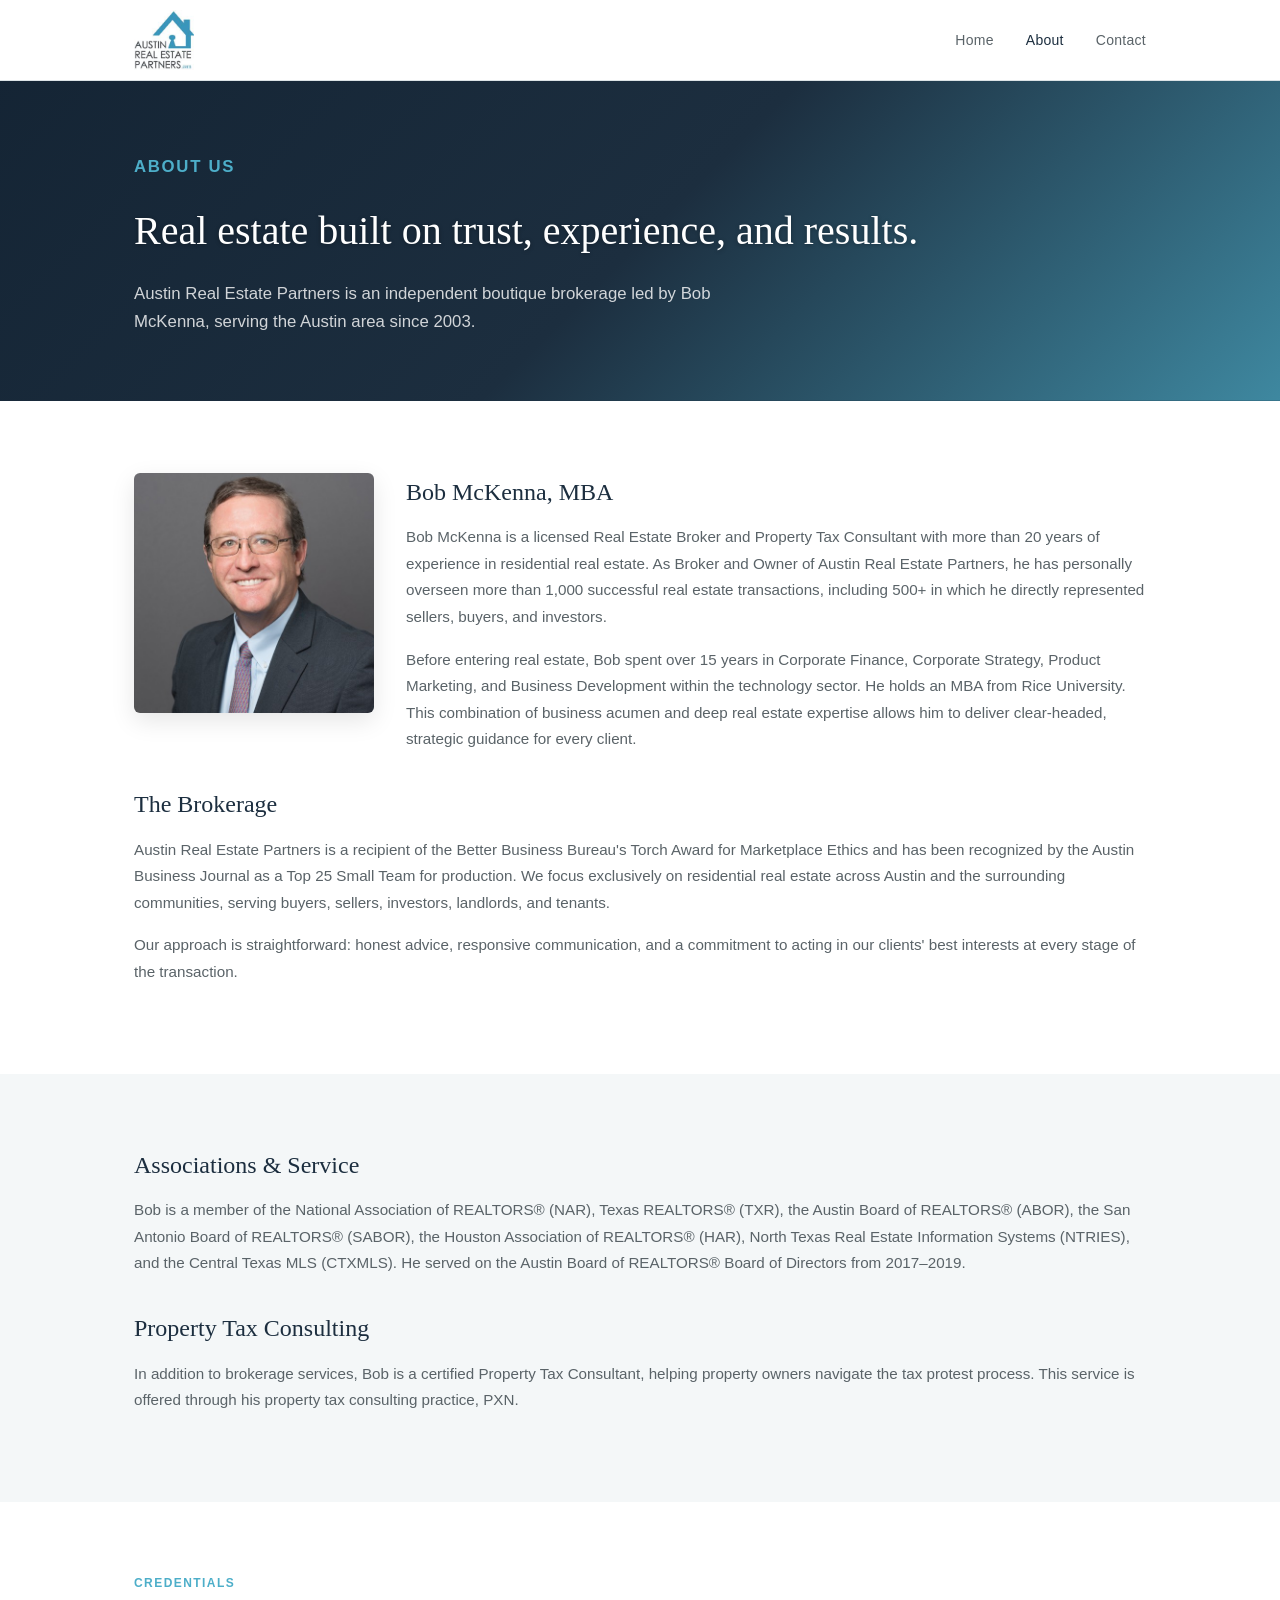
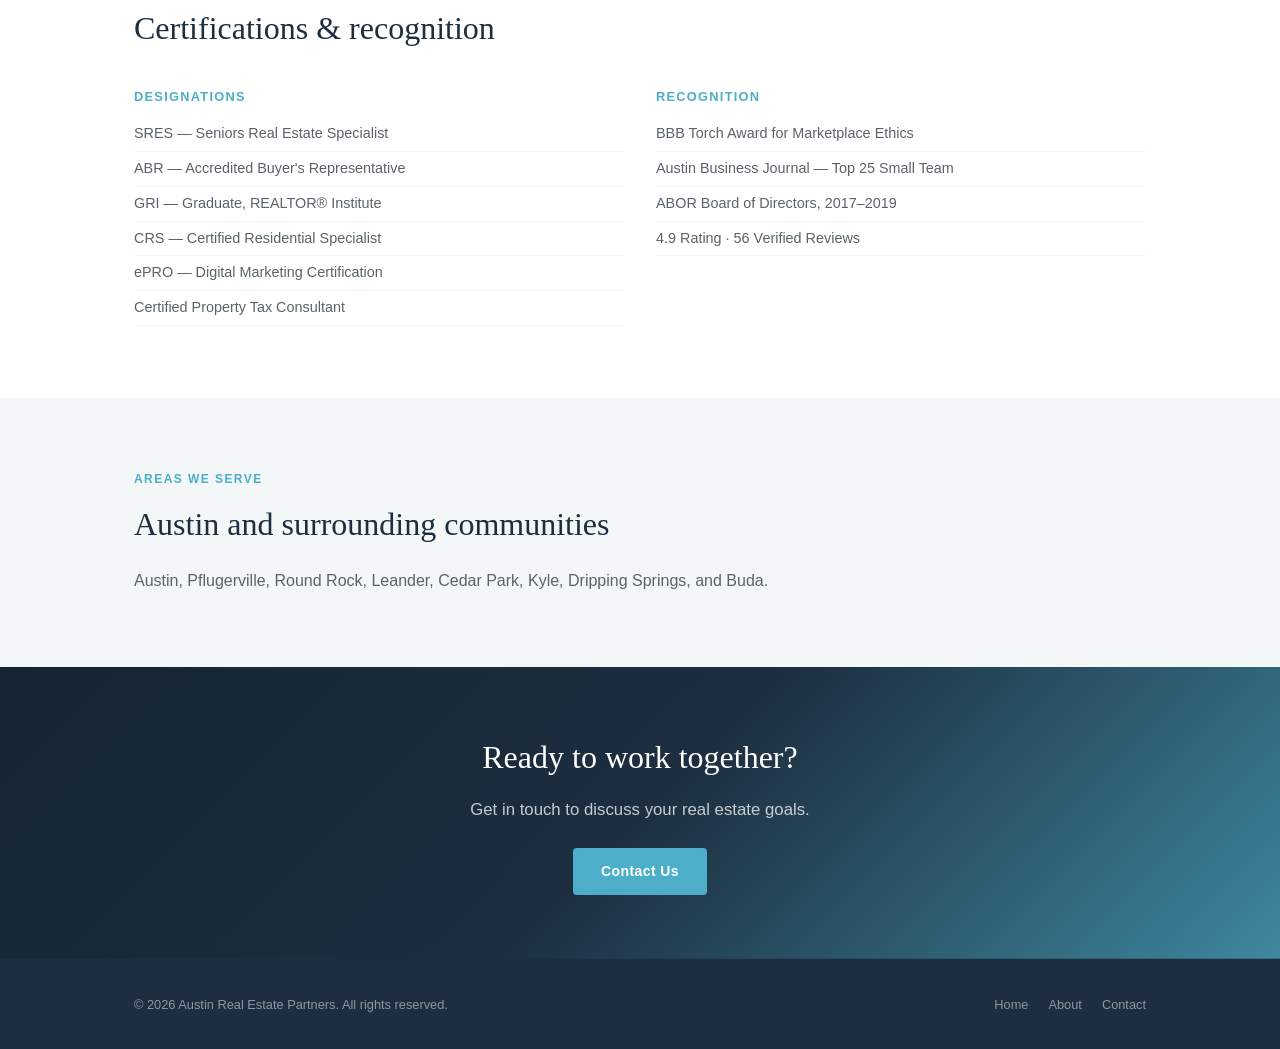
==== about.html @ 67645001 "Initial site for Austin Real Estate Partners Static two-page website (home + about) for Bob McKenna'" ====
<!DOCTYPE html>
<html lang="en">
<head>
  <meta charset="UTF-8">
  <meta name="viewport" content="width=device-width, initial-scale=1.0">
  <title>About | Austin Real Estate Partners</title>
  <meta name="description" content="Learn about Bob McKenna and Austin Real Estate Partners — over 20 years of residential real estate experience in Austin, TX.">
  <link rel="stylesheet" href="css/styles.css">
</head>
<body>

  <!-- Header -->
  <header class="site-header">
    <div class="container">
      <a href="index.html" class="logo-link">
        <img src="images/logo.png" alt="Austin Real Estate Partners" class="logo-img">
      </a>
      <button class="nav-toggle" onclick="document.querySelector('.nav-links').classList.toggle('open')" aria-label="Toggle navigation">
        <span></span><span></span><span></span>
      </button>
      <ul class="nav-links">
        <li><a href="index.html">Home</a></li>
        <li><a href="about.html" class="active">About</a></li>
        <li><a href="index.html#contact">Contact</a></li>
      </ul>
    </div>
  </header>

  <!-- About Hero -->
  <section class="about-hero">
    <div class="container">
      <p class="hero-label">About Us</p>
      <h1>Real estate built on trust, experience, and results.</h1>
      <p>Austin Real Estate Partners is an independent boutique brokerage led by Bob McKenna, serving the Austin area since 2003.</p>
    </div>
  </section>

  <!-- Bio -->
  <section class="section">
    <div class="container">
      <div class="about-bio">
        <div class="about-photo">
          <img src="images/bob-mckenna.jpg" alt="Bob McKenna, Broker/Owner of Austin Real Estate Partners">
        </div>
        <h2>Bob McKenna, MBA</h2>
        <p>Bob McKenna is a licensed Real Estate Broker and Property Tax Consultant with more than 20 years of experience in residential real estate. As Broker and Owner of Austin Real Estate Partners, he has personally overseen more than 1,000 successful real estate transactions, including 500+ in which he directly represented sellers, buyers, and investors.</p>

        <p>Before entering real estate, Bob spent over 15 years in Corporate Finance, Corporate Strategy, Product Marketing, and Business Development within the technology sector. He holds an MBA from Rice University. This combination of business acumen and deep real estate expertise allows him to deliver clear-headed, strategic guidance for every client.</p>

        <h2>The Brokerage</h2>
        <p>Austin Real Estate Partners is a recipient of the Better Business Bureau's Torch Award for Marketplace Ethics and has been recognized by the Austin Business Journal as a Top 25 Small Team for production. We focus exclusively on residential real estate across Austin and the surrounding communities, serving buyers, sellers, investors, landlords, and tenants.</p>

        <p>Our approach is straightforward: honest advice, responsive communication, and a commitment to acting in our clients' best interests at every stage of the transaction.</p>
      </div>
    </div>
  </section>

  <!-- Associations & Service -->
  <section class="section section--alt">
    <div class="container">
      <div class="about-content">
        <h2>Associations &amp; Service</h2>
        <p>Bob is a member of the National Association of REALTORS&reg; (NAR), Texas REALTORS&reg; (TXR), the Austin Board of REALTORS&reg; (ABOR), the San Antonio Board of REALTORS&reg; (SABOR), the Houston Association of REALTORS&reg; (HAR), North Texas Real Estate Information Systems (NTRIES), and the Central Texas MLS (CTXMLS). He served on the Austin Board of REALTORS&reg; Board of Directors from 2017&ndash;2019.</p>

        <h2>Property Tax Consulting</h2>
        <p>In addition to brokerage services, Bob is a certified Property Tax Consultant, helping property owners navigate the tax protest process. This service is offered through his property tax consulting practice, PXN.</p>
      </div>
    </div>
  </section>

  <!-- Credentials -->
  <section class="section">
    <div class="container">
      <p class="section-label">Credentials</p>
      <h2 class="section-title">Certifications &amp; recognition</h2>
      <div class="credentials-grid" style="margin-top: 32px;">
        <div class="credential-group">
          <h3>Designations</h3>
          <ul>
            <li>SRES &mdash; Seniors Real Estate Specialist</li>
            <li>ABR &mdash; Accredited Buyer's Representative</li>
            <li>GRI &mdash; Graduate, REALTOR&reg; Institute</li>
            <li>CRS &mdash; Certified Residential Specialist</li>
            <li>ePRO &mdash; Digital Marketing Certification</li>
            <li>Certified Property Tax Consultant</li>
          </ul>
        </div>
        <div class="credential-group">
          <h3>Recognition</h3>
          <ul>
            <li>BBB Torch Award for Marketplace Ethics</li>
            <li>Austin Business Journal &mdash; Top 25 Small Team</li>
            <li>ABOR Board of Directors, 2017&ndash;2019</li>
            <li>4.9 Rating &middot; 56 Verified Reviews</li>
          </ul>
        </div>
      </div>
    </div>
  </section>

  <!-- Areas Served -->
  <section class="section section--alt">
    <div class="container">
      <p class="section-label">Areas We Serve</p>
      <h2 class="section-title">Austin and surrounding communities</h2>
      <p class="areas-text">Austin, Pflugerville, Round Rock, Leander, Cedar Park, Kyle, Dripping Springs, and Buda.</p>
    </div>
  </section>

  <!-- CTA -->
  <section class="cta-banner">
    <div class="container">
      <h2 class="section-title">Ready to work together?</h2>
      <p>Get in touch to discuss your real estate goals.</p>
      <a href="index.html#contact" class="btn">Contact Us</a>
    </div>
  </section>

  <!-- Footer -->
  <footer class="site-footer">
    <div class="container">
      <div class="footer-inner">
        <p class="footer-text">&copy; 2026 Austin Real Estate Partners. All rights reserved.</p>
        <ul class="footer-links">
          <li><a href="index.html">Home</a></li>
          <li><a href="about.html">About</a></li>
          <li><a href="index.html#contact">Contact</a></li>
        </ul>
      </div>
    </div>
  </footer>

</body>
</html>
---- css/styles.css ----
/* ===================================
   Austin Real Estate Partners
   =================================== */

:root {
  --teal: #4DAEC9;
  --teal-dark: #3A8FA8;
  --teal-light: #e8f4f8;
  --navy: #1c2e3f;
  --navy-light: #2a4560;
  --text: #2d3436;
  --text-light: #5a6368;
  --bg: #ffffff;
  --bg-alt: #f4f7f8;
  --border: #dce3e6;
  --max-width: 1060px;
  --font-sans: -apple-system, BlinkMacSystemFont, 'Segoe UI', Roboto, 'Helvetica Neue', Arial, sans-serif;
  --font-serif: Georgia, 'Times New Roman', Times, serif;
}

/* Reset */
*, *::before, *::after { box-sizing: border-box; margin: 0; padding: 0; }
html { scroll-behavior: smooth; }

body {
  font-family: var(--font-sans);
  color: var(--text);
  line-height: 1.65;
  background: var(--bg);
  -webkit-font-smoothing: antialiased;
}

img { max-width: 100%; display: block; }

a { color: var(--teal-dark); text-decoration: none; }
a:hover { color: var(--teal); }

/* ---- Layout ---- */

.container {
  max-width: var(--max-width);
  margin: 0 auto;
  padding: 0 24px;
}

.section { padding: 72px 0; }
.section--alt { background: var(--bg-alt); }
.section--dark {
  background: var(--navy);
  color: #fff;
}

.section-label {
  font-family: var(--font-sans);
  font-size: 0.75rem;
  font-weight: 600;
  letter-spacing: 0.12em;
  text-transform: uppercase;
  color: var(--teal);
  margin-bottom: 8px;
}

.section-title {
  font-family: var(--font-serif);
  font-size: 2rem;
  font-weight: 400;
  color: var(--navy);
  margin-bottom: 16px;
}

.section--dark .section-title {
  color: #fff;
}

.section-subtitle {
  color: var(--text-light);
  font-size: 1.05rem;
  max-width: 620px;
  margin-bottom: 40px;
}

.section--dark .section-subtitle {
  color: rgba(255,255,255,0.7);
}

/* ---- Header / Nav ---- */

.site-header {
  background: var(--bg);
  border-bottom: 1px solid var(--border);
  position: sticky;
  top: 0;
  z-index: 100;
}

.site-header .container {
  display: flex;
  align-items: center;
  justify-content: space-between;
  height: 80px;
}

.logo-link {
  display: flex;
  align-items: center;
}

.logo-img {
  height: 60px;
  width: auto;
}

.nav-links {
  list-style: none;
  display: flex;
  gap: 32px;
}

.nav-links a {
  font-size: 0.875rem;
  font-weight: 500;
  color: var(--text-light);
  letter-spacing: 0.02em;
  transition: color 0.2s;
}

.nav-links a:hover,
.nav-links a.active {
  color: var(--navy);
}

.nav-toggle {
  display: none;
  background: none;
  border: none;
  cursor: pointer;
  padding: 8px;
}

.nav-toggle span {
  display: block;
  width: 22px;
  height: 2px;
  background: var(--text);
  margin: 5px 0;
  transition: 0.2s;
}

/* ---- Hero (Photo Background) ---- */

.hero {
  position: relative;
  padding: 100px 0 90px;
  background-color: var(--navy);
  background-image:
    linear-gradient(135deg, rgba(20,36,52,0.93) 0%, rgba(28,46,63,0.8) 50%, rgba(77,174,201,0.65) 100%),
    url('https://images.unsplash.com/photo-1531218150217-54595bc2b934?auto=format&fit=crop&w=1600&q=80');
  background-size: cover;
  background-position: center 40%;
  color: #fff;
}

.hero-inner {
  max-width: 640px;
}

.hero-label {
  font-size: 0.8rem;
  font-weight: 600;
  letter-spacing: 0.1em;
  text-transform: uppercase;
  color: var(--teal);
  margin-bottom: 16px;
}

.hero h1 {
  font-family: var(--font-serif);
  font-size: 2.75rem;
  font-weight: 400;
  line-height: 1.2;
  color: #fff;
  margin-bottom: 20px;
  text-shadow: 0 1px 4px rgba(0,0,0,0.3);
}

.hero p {
  font-size: 1.1rem;
  color: rgba(255,255,255,0.85);
  line-height: 1.7;
  margin-bottom: 32px;
  max-width: 560px;
}

.hero-contact {
  display: flex;
  flex-wrap: wrap;
  gap: 24px;
  align-items: center;
}

.hero-contact a {
  font-size: 0.95rem;
  font-weight: 500;
  color: #fff;
  display: inline-flex;
  align-items: center;
  gap: 6px;
  transition: color 0.2s;
}

.hero-contact a:hover {
  color: var(--teal);
}

/* ---- Buttons ---- */

.btn {
  display: inline-block;
  padding: 12px 28px;
  background: var(--teal);
  color: #fff;
  font-size: 0.875rem;
  font-weight: 600;
  letter-spacing: 0.03em;
  border: none;
  border-radius: 4px;
  cursor: pointer;
  transition: background 0.2s;
}

.btn:hover {
  background: var(--teal-dark);
  color: #fff;
}

.btn--dark {
  background: var(--navy);
}

.btn--dark:hover {
  background: var(--navy-light);
  color: #fff;
}

/* ---- Stats Bar ---- */

.stats-bar {
  display: grid;
  grid-template-columns: repeat(4, 1fr);
  gap: 24px;
  text-align: center;
  padding: 48px 0;
}

.stat-item {
  padding: 0 16px;
}

.stat-number {
  font-family: var(--font-serif);
  font-size: 2.25rem;
  color: var(--teal);
  font-weight: 400;
  line-height: 1.2;
}

.stat-label {
  font-size: 0.85rem;
  color: var(--text-light);
  margin-top: 4px;
}

.section--dark .stat-label {
  color: rgba(255,255,255,0.6);
}

/* ---- Services Grid ---- */

.services-grid {
  display: grid;
  grid-template-columns: repeat(4, 1fr);
  gap: 24px;
}

.service-card {
  padding: 28px 24px;
  border: 1px solid var(--border);
  border-radius: 6px;
  background: var(--bg);
  transition: border-color 0.2s, box-shadow 0.2s;
}

.service-card:hover {
  border-color: var(--teal);
  box-shadow: 0 4px 16px rgba(77,174,201,0.1);
}

.service-card h3 {
  font-family: var(--font-serif);
  font-size: 1.15rem;
  font-weight: 400;
  color: var(--navy);
  margin-bottom: 8px;
}

.service-card p {
  font-size: 0.9rem;
  color: var(--text-light);
  line-height: 1.6;
}

/* ---- Testimonials ---- */

.testimonials-grid {
  display: grid;
  grid-template-columns: repeat(2, 1fr);
  gap: 24px;
}

.testimonial {
  padding: 28px;
  border: 1px solid var(--border);
  border-radius: 6px;
  background: var(--bg);
}

.testimonial-text {
  font-size: 0.95rem;
  color: var(--text);
  line-height: 1.7;
  margin-bottom: 16px;
  font-style: italic;
}

.testimonial-author {
  font-size: 0.85rem;
  font-weight: 600;
  color: var(--navy);
}

.testimonial-role {
  font-size: 0.8rem;
  color: var(--text-light);
}

.testimonial-stars {
  color: var(--teal);
  font-size: 0.85rem;
  margin-bottom: 12px;
  letter-spacing: 2px;
}

.testimonials-cta {
  text-align: center;
  margin-top: 32px;
}

.testimonials-cta a {
  font-size: 0.9rem;
  font-weight: 500;
  color: var(--teal-dark);
  border-bottom: 1px solid transparent;
}

.testimonials-cta a:hover {
  border-bottom-color: var(--teal-dark);
}


/* ---- Contact Section ---- */

.contact-grid {
  display: grid;
  grid-template-columns: 1fr 1fr;
  gap: 48px;
}

.contact-info h3 {
  font-family: var(--font-serif);
  font-size: 1.25rem;
  color: var(--navy);
  margin-bottom: 16px;
}

.contact-detail {
  margin-bottom: 12px;
  font-size: 0.95rem;
  color: var(--text-light);
}

.contact-detail strong {
  color: var(--text);
  font-weight: 600;
}

.contact-detail a {
  color: var(--text-light);
}

.contact-detail a:hover {
  color: var(--teal);
}

.social-links {
  display: flex;
  gap: 20px;
  margin-top: 24px;
}

.social-links a {
  font-size: 0.85rem;
  font-weight: 500;
  color: var(--text-light);
  border-bottom: 1px solid transparent;
  padding-bottom: 1px;
}

.social-links a:hover {
  color: var(--teal-dark);
  border-bottom-color: var(--teal-dark);
}

/* ---- Contact Form ---- */

.contact-form label {
  display: block;
  font-size: 0.85rem;
  font-weight: 500;
  color: var(--text);
  margin-bottom: 6px;
}

.contact-form input,
.contact-form textarea {
  width: 100%;
  padding: 10px 14px;
  border: 1px solid var(--border);
  border-radius: 4px;
  font-family: var(--font-sans);
  font-size: 0.9rem;
  color: var(--text);
  background: var(--bg);
  margin-bottom: 16px;
  transition: border-color 0.2s;
}

.contact-form input:focus,
.contact-form textarea:focus {
  outline: none;
  border-color: var(--teal);
}

.contact-form textarea {
  height: 100px;
  resize: vertical;
}

/* ---- About Page ---- */

.about-hero {
  position: relative;
  padding: 72px 0 64px;
  background-color: var(--navy);
  background-image:
    linear-gradient(135deg, rgba(20,36,52,0.94) 0%, rgba(28,46,63,0.85) 50%, rgba(77,174,201,0.7) 100%),
    url('https://images.unsplash.com/photo-1570129477492-45c003edd2be?auto=format&fit=crop&w=1600&q=80');
  background-size: cover;
  background-position: center 60%;
  color: #fff;
}

.about-hero h1 {
  font-family: var(--font-serif);
  font-size: 2.5rem;
  font-weight: 400;
  color: #fff;
  margin-bottom: 16px;
  text-shadow: 0 1px 4px rgba(0,0,0,0.3);
}

.about-hero p {
  font-size: 1.05rem;
  color: rgba(255,255,255,0.8);
  max-width: 600px;
  line-height: 1.7;
}

.about-hero .hero-label {
  color: var(--teal);
}

/* About Bio with photo (float wrap) */

.about-photo {
  float: left;
  width: 240px;
  margin: 0 32px 20px 0;
  border-radius: 6px;
  overflow: hidden;
  box-shadow: 0 8px 24px rgba(0,0,0,0.1);
}

.about-photo img {
  width: 100%;
  height: auto;
  display: block;
}

.about-bio::after {
  content: "";
  display: table;
  clear: both;
}

.about-bio h2,
.about-content h2 {
  font-family: var(--font-serif);
  font-size: 1.5rem;
  font-weight: 400;
  color: var(--navy);
  margin-bottom: 12px;
  margin-top: 32px;
}

.about-bio h2:first-of-type {
  margin-top: 0;
}

.about-content h2:first-child {
  margin-top: 0;
}

.about-bio p,
.about-content p {
  font-size: 0.95rem;
  color: var(--text-light);
  line-height: 1.75;
  margin-bottom: 16px;
}

/* Credentials */

.credentials-grid {
  display: grid;
  grid-template-columns: 1fr 1fr;
  gap: 32px;
}

.credential-group h3 {
  font-size: 0.8rem;
  font-weight: 600;
  letter-spacing: 0.1em;
  text-transform: uppercase;
  color: var(--teal);
  margin-bottom: 10px;
}

.credential-group ul {
  list-style: none;
}

.credential-group li {
  font-size: 0.9rem;
  color: var(--text-light);
  padding: 5px 0;
  border-bottom: 1px solid var(--bg-alt);
}

/* Areas Served */

.areas-text {
  font-size: 1rem;
  color: var(--text-light);
  line-height: 1.8;
  margin-top: 8px;
}

/* ---- CTA Banner ---- */

.cta-banner {
  position: relative;
  padding: 64px 0;
  background-color: var(--navy);
  background-image:
    linear-gradient(135deg, rgba(20,36,52,0.93) 0%, rgba(28,46,63,0.85) 50%, rgba(77,174,201,0.7) 100%),
    url('https://images.unsplash.com/photo-1531218150217-54595bc2b934?auto=format&fit=crop&w=1600&q=80');
  background-size: cover;
  background-position: center 70%;
  text-align: center;
  color: #fff;
}

.cta-banner .section-title {
  color: #fff;
  margin-bottom: 12px;
}

.cta-banner p {
  color: rgba(255,255,255,0.75);
  margin-bottom: 24px;
  font-size: 1.05rem;
}

/* ---- Footer ---- */

.site-footer {
  background: var(--navy);
  padding: 32px 0;
  color: rgba(255,255,255,0.5);
}

.footer-inner {
  display: flex;
  justify-content: space-between;
  align-items: center;
  flex-wrap: wrap;
  gap: 16px;
}

.footer-text {
  font-size: 0.8rem;
}

.footer-links {
  display: flex;
  gap: 20px;
  list-style: none;
}

.footer-links a {
  font-size: 0.8rem;
  color: rgba(255,255,255,0.5);
}

.footer-links a:hover {
  color: var(--teal);
}

/* ---- Responsive ---- */

@media (max-width: 900px) {
  .services-grid {
    grid-template-columns: repeat(2, 1fr);
  }

  .stats-bar {
    grid-template-columns: repeat(2, 1fr);
    gap: 32px;
  }

  .testimonials-grid {
    grid-template-columns: 1fr;
  }

  .contact-grid {
    grid-template-columns: 1fr;
    gap: 32px;
  }

  .credentials-grid {
    grid-template-columns: 1fr;
  }

  .about-photo {
    width: 200px;
  }
}

@media (max-width: 640px) {
  .nav-links {
    display: none;
    position: absolute;
    top: 80px;
    left: 0;
    right: 0;
    background: var(--bg);
    border-bottom: 1px solid var(--border);
    flex-direction: column;
    padding: 16px 24px;
    gap: 16px;
  }

  .nav-links.open {
    display: flex;
  }

  .nav-toggle {
    display: block;
  }

  .hero {
    padding: 64px 0 56px;
  }

  .hero h1 {
    font-size: 2rem;
  }

  .hero p {
    font-size: 1rem;
  }

  .about-hero h1 {
    font-size: 1.85rem;
  }

  .section {
    padding: 48px 0;
  }

  .section-title {
    font-size: 1.65rem;
  }

  .services-grid {
    grid-template-columns: 1fr;
  }

  .stats-bar {
    grid-template-columns: 1fr 1fr;
    gap: 24px;
  }

  .hero-contact {
    flex-direction: column;
    align-items: flex-start;
    gap: 12px;
  }

  .about-photo {
    float: none;
    width: 200px;
    margin: 0 auto 24px;
  }

  .footer-inner {
    flex-direction: column;
    text-align: center;
  }

}
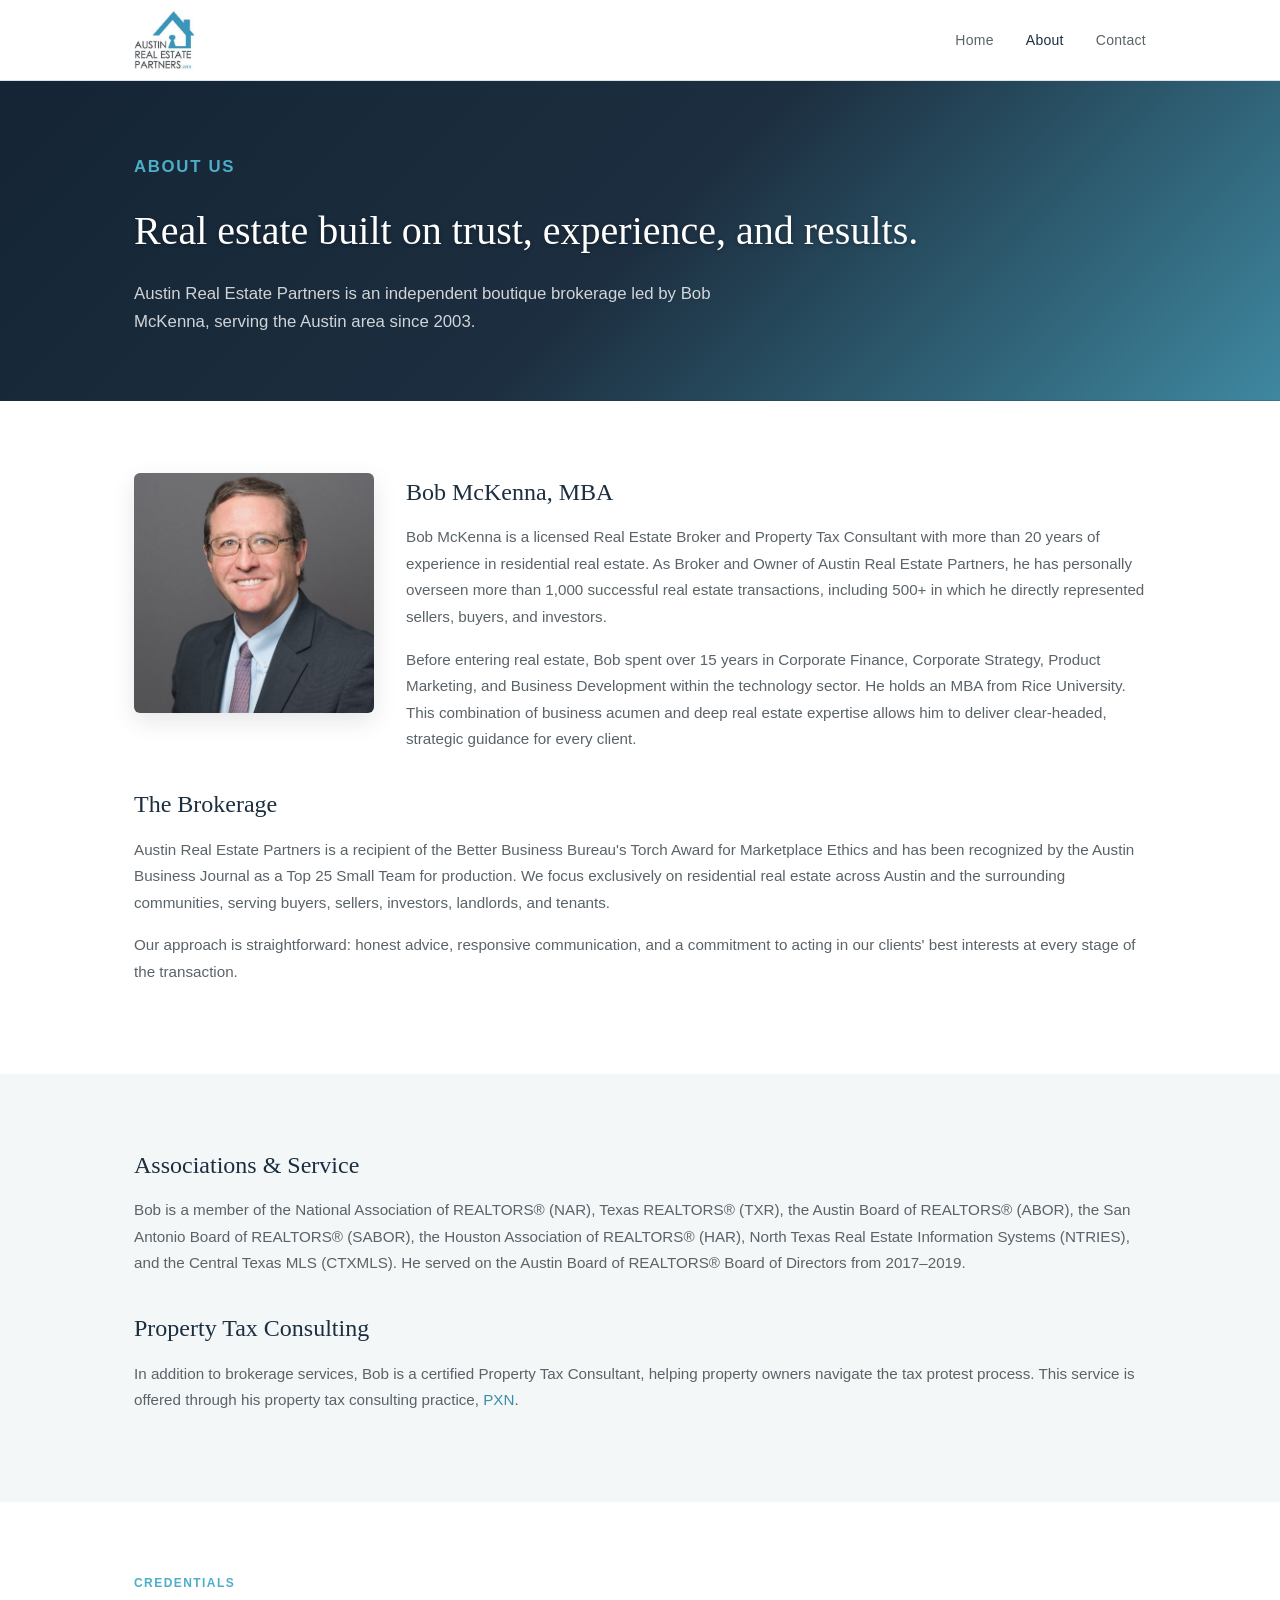
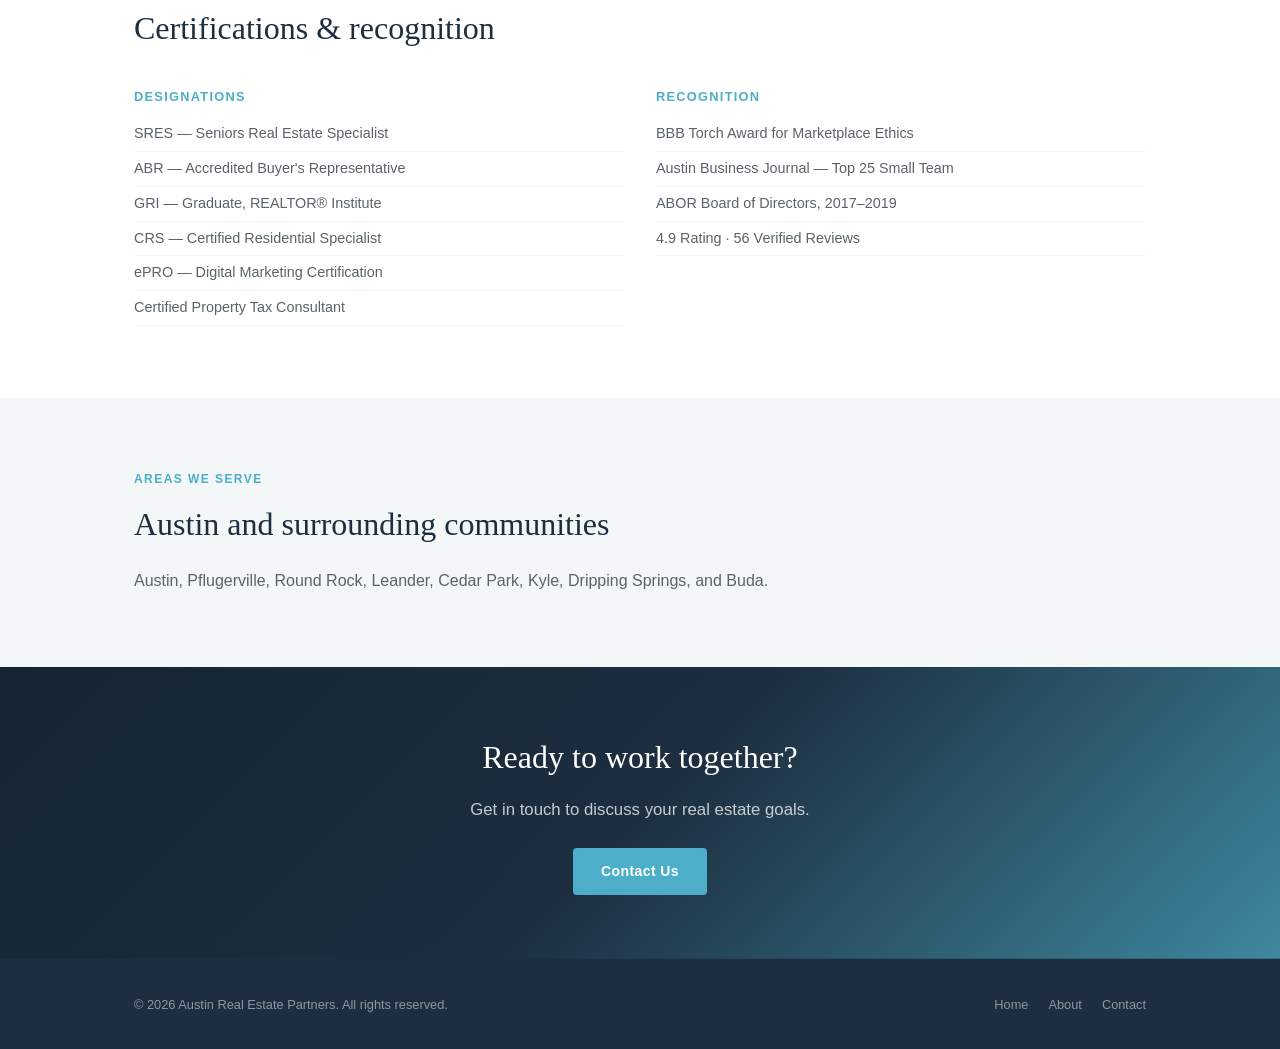
==== commit 86504c8a: "Link PXN to ProtestingPropertyTaxes.com Co-Authored-By: Claude Opus 4.6 (1M context) <noreply@anthro" ====
--- a/about.html
+++ b/about.html
@@ -63,7 +63,7 @@
         <p>Bob is a member of the National Association of REALTORS&reg; (NAR), Texas REALTORS&reg; (TXR), the Austin Board of REALTORS&reg; (ABOR), the San Antonio Board of REALTORS&reg; (SABOR), the Houston Association of REALTORS&reg; (HAR), North Texas Real Estate Information Systems (NTRIES), and the Central Texas MLS (CTXMLS). He served on the Austin Board of REALTORS&reg; Board of Directors from 2017&ndash;2019.</p>
 
         <h2>Property Tax Consulting</h2>
-        <p>In addition to brokerage services, Bob is a certified Property Tax Consultant, helping property owners navigate the tax protest process. This service is offered through his property tax consulting practice, PXN.</p>
+        <p>In addition to brokerage services, Bob is a certified Property Tax Consultant, helping property owners navigate the tax protest process. This service is offered through his property tax consulting practice, <a href="https://www.ProtestingPropertyTaxes.com" target="_blank" rel="noopener">PXN</a>.</p>
       </div>
     </div>
   </section>
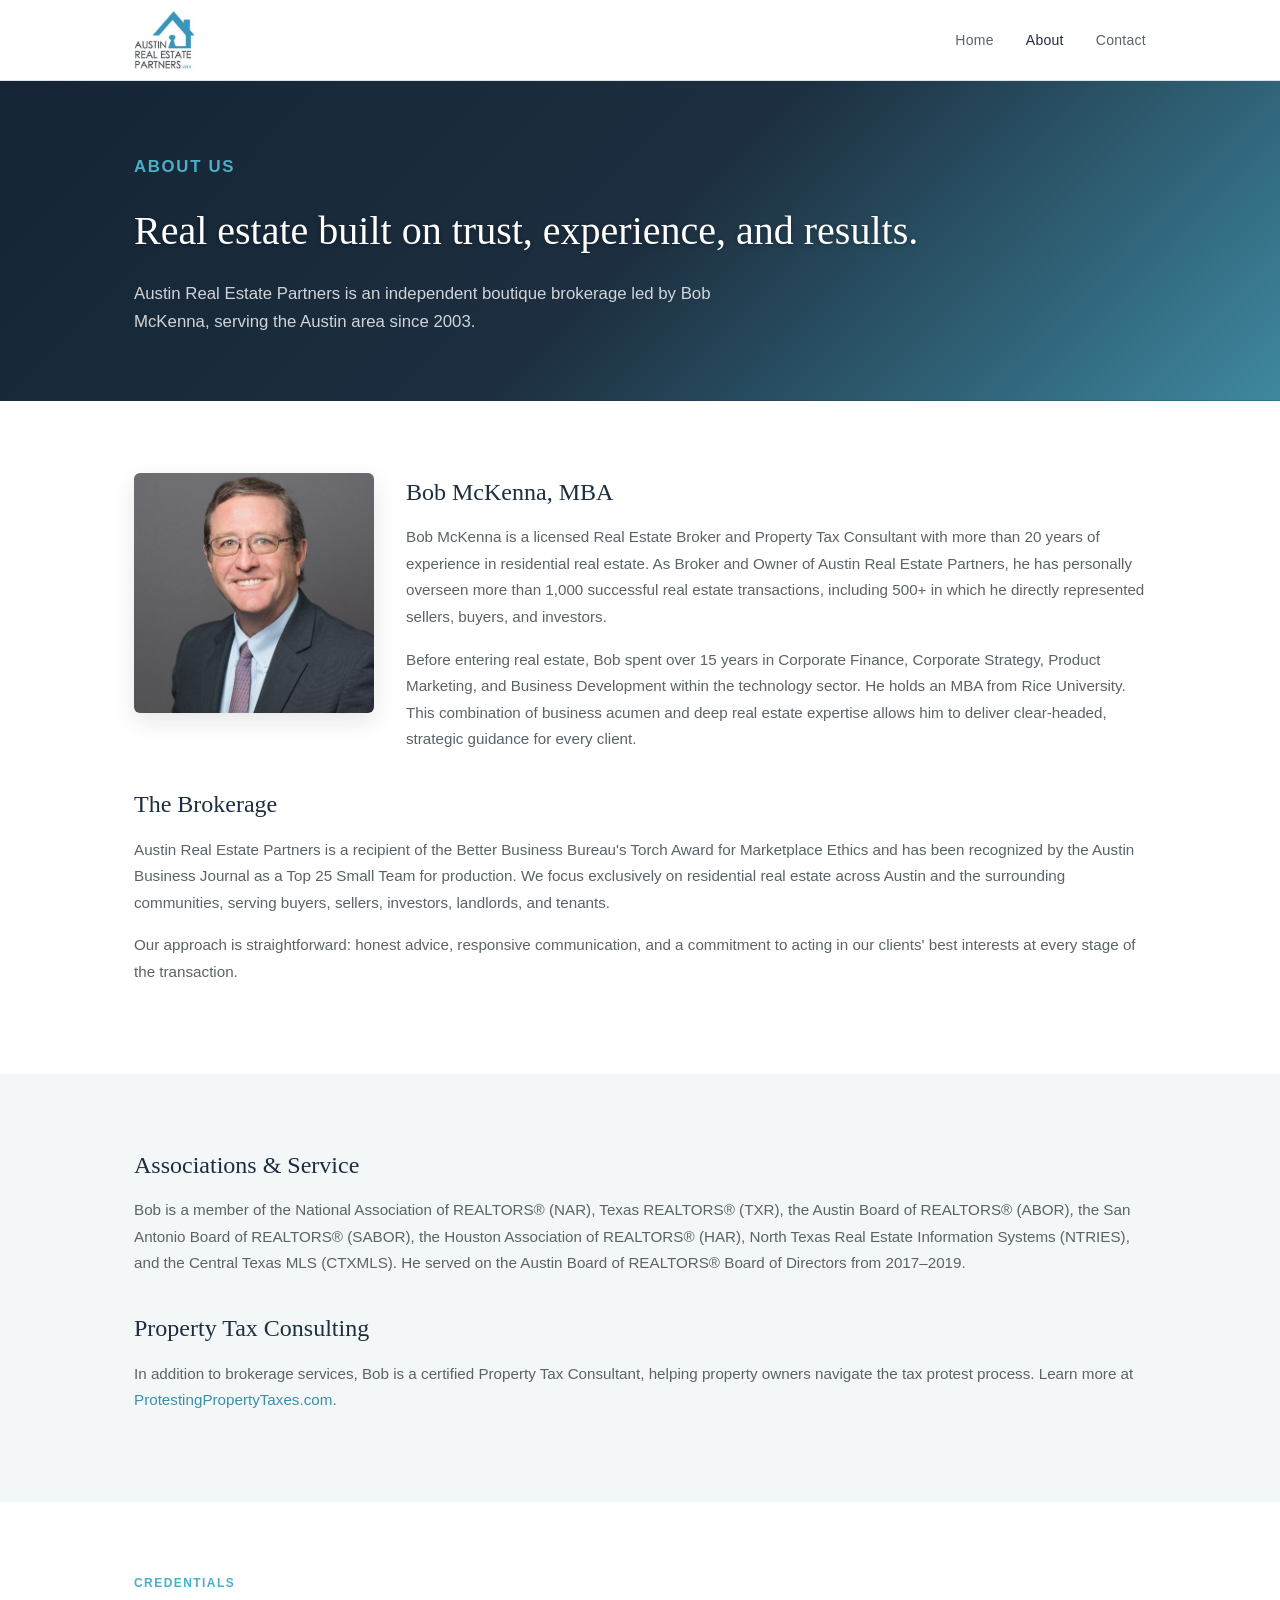
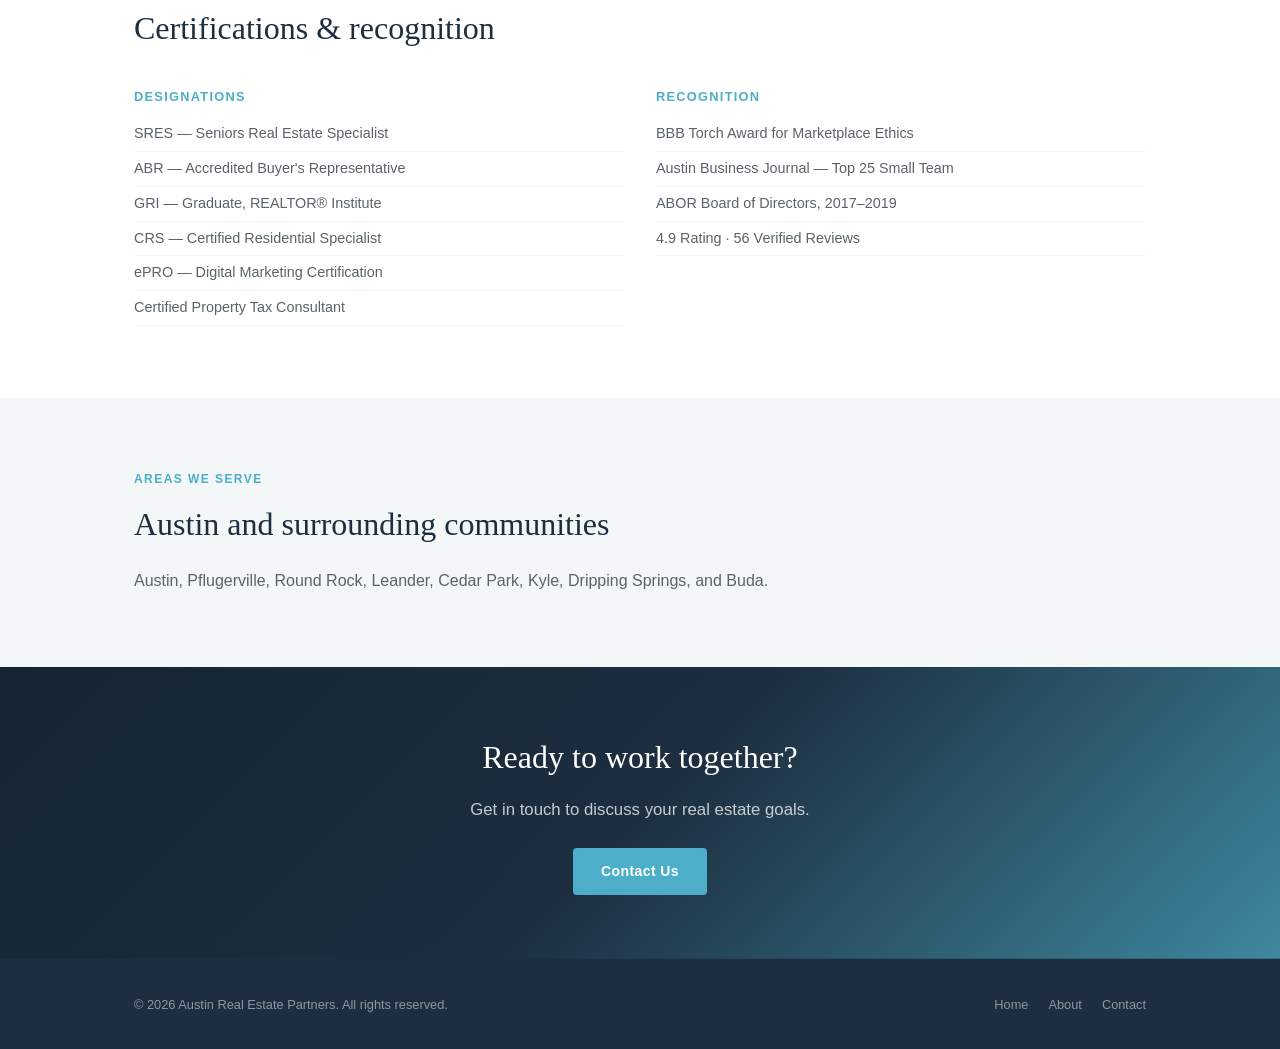
==== commit 5b040c8f: "Reference ProtestingPropertyTaxes.com instead of PXN Co-Authored-By: Claude Opus 4.6 (1M context) <n" ====
--- a/about.html
+++ b/about.html
@@ -63,7 +63,7 @@
         <p>Bob is a member of the National Association of REALTORS&reg; (NAR), Texas REALTORS&reg; (TXR), the Austin Board of REALTORS&reg; (ABOR), the San Antonio Board of REALTORS&reg; (SABOR), the Houston Association of REALTORS&reg; (HAR), North Texas Real Estate Information Systems (NTRIES), and the Central Texas MLS (CTXMLS). He served on the Austin Board of REALTORS&reg; Board of Directors from 2017&ndash;2019.</p>
 
         <h2>Property Tax Consulting</h2>
-        <p>In addition to brokerage services, Bob is a certified Property Tax Consultant, helping property owners navigate the tax protest process. This service is offered through his property tax consulting practice, <a href="https://www.ProtestingPropertyTaxes.com" target="_blank" rel="noopener">PXN</a>.</p>
+        <p>In addition to brokerage services, Bob is a certified Property Tax Consultant, helping property owners navigate the tax protest process. Learn more at <a href="https://www.ProtestingPropertyTaxes.com" target="_blank" rel="noopener">ProtestingPropertyTaxes.com</a>.</p>
       </div>
     </div>
   </section>
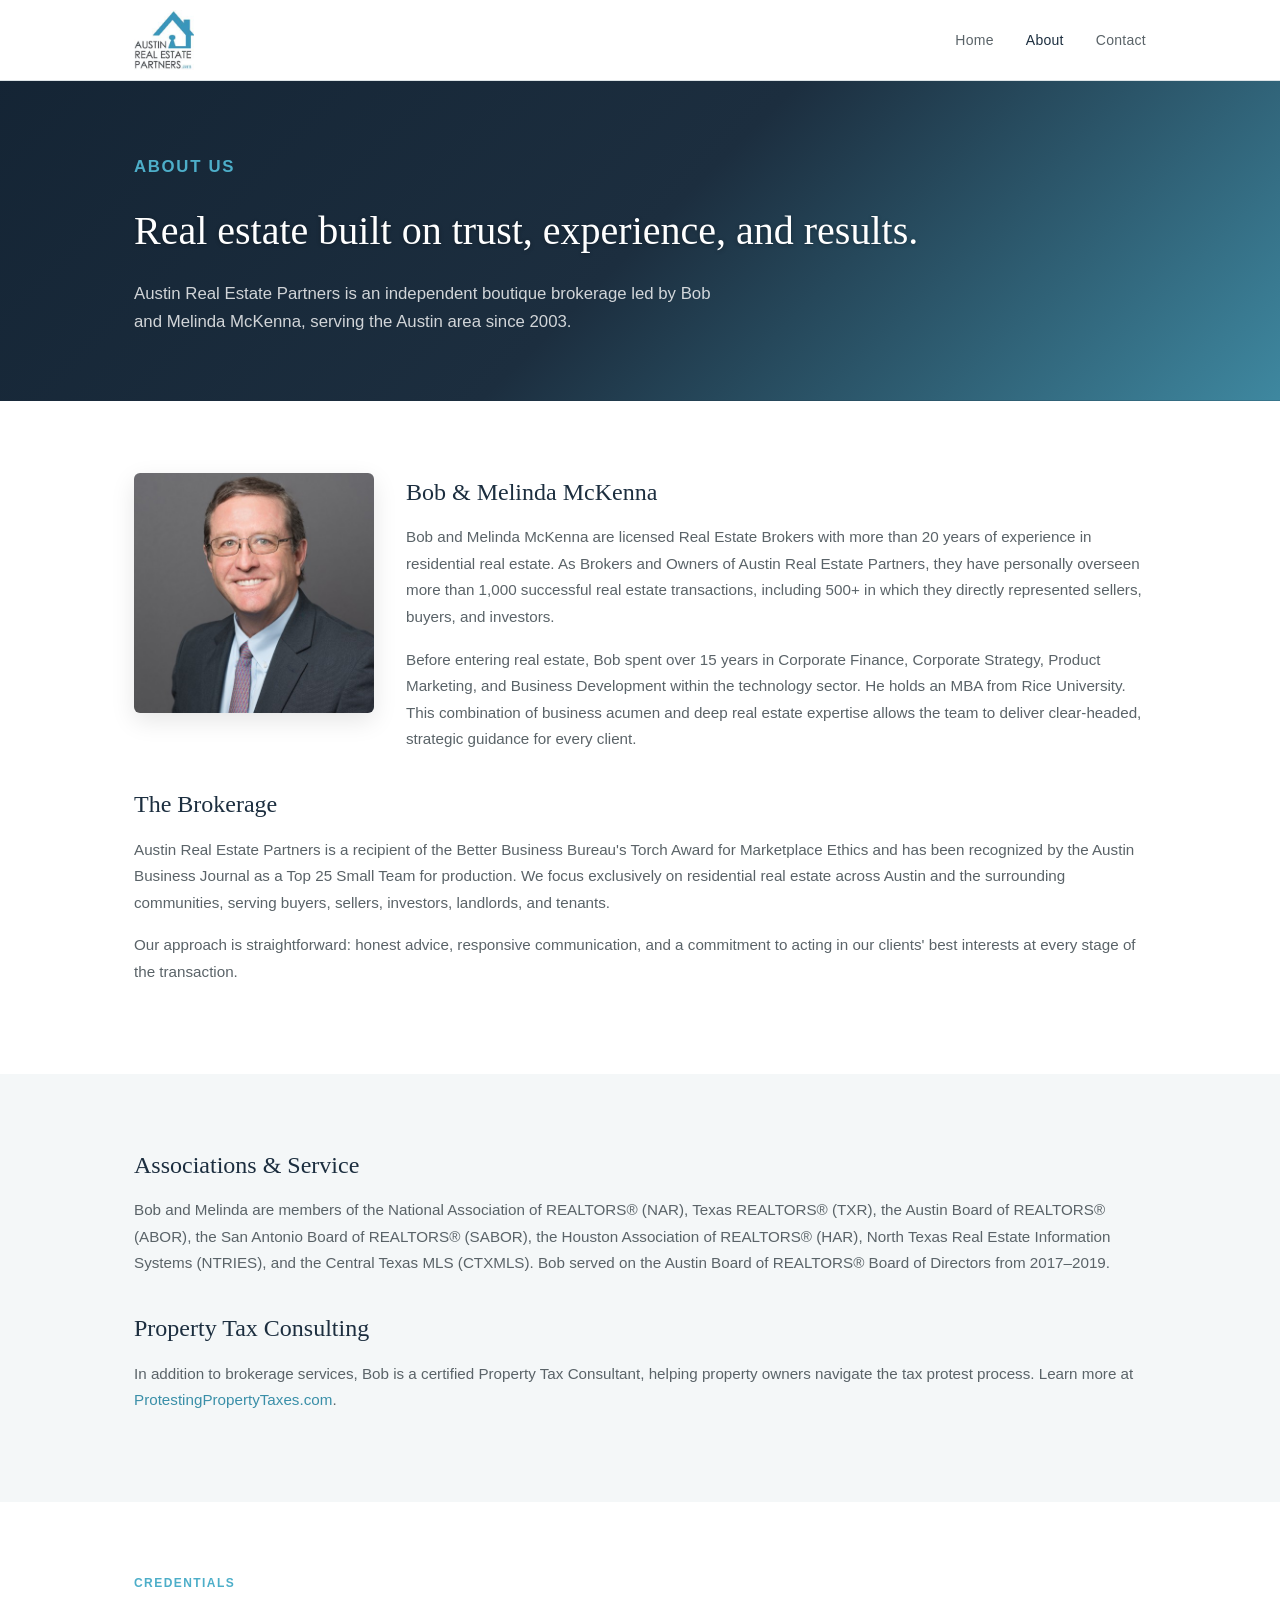
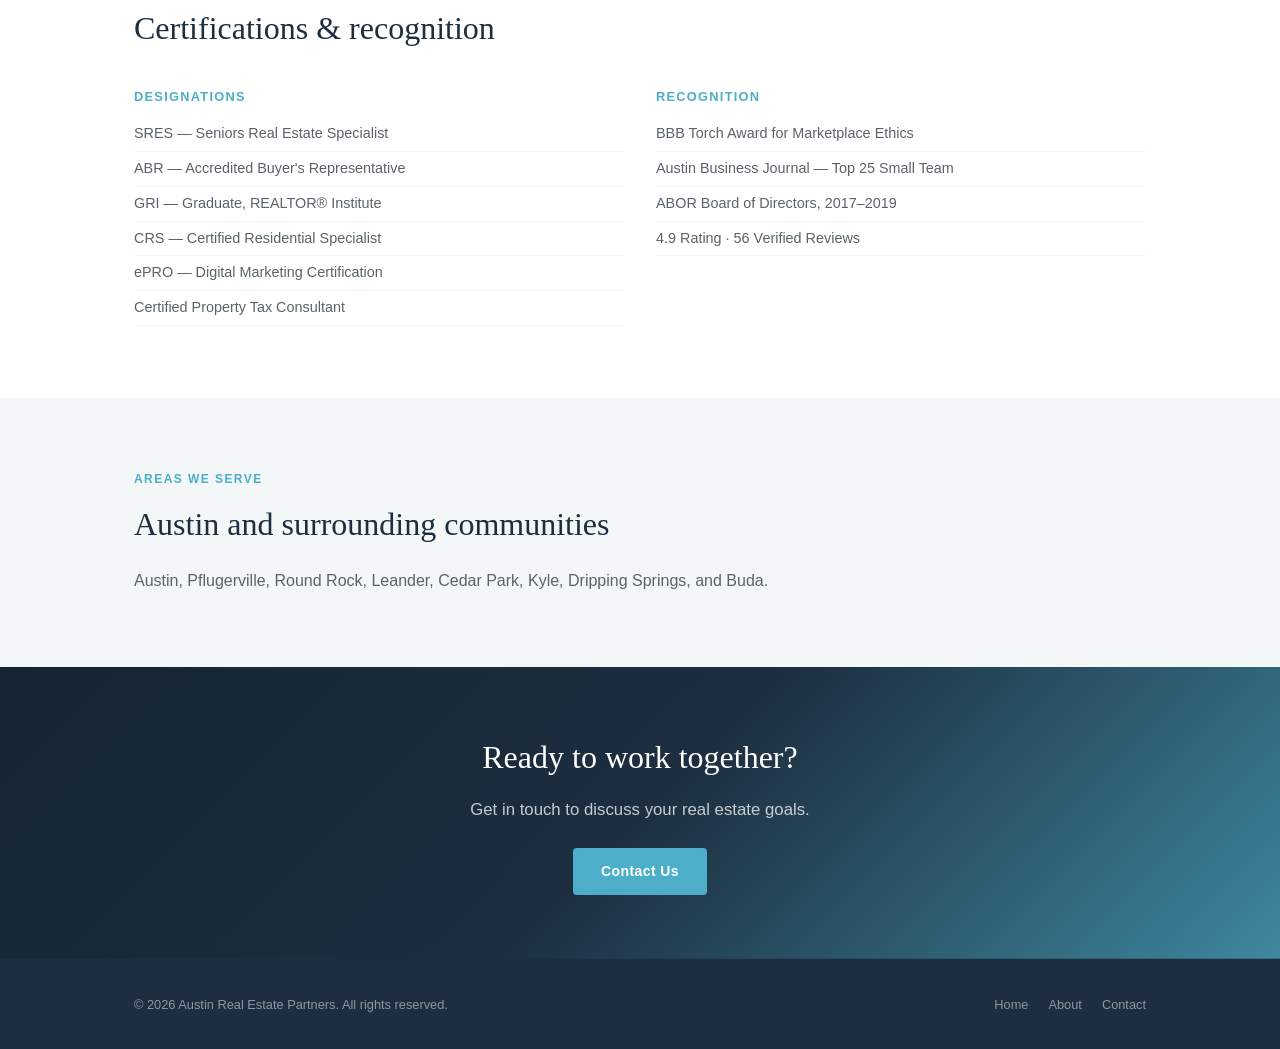
==== commit e806c88d: "Add Melinda McKenna as co-broker/owner throughout the site Both Bob and Melinda McKenna are now list" ====
--- a/about.html
+++ b/about.html
@@ -4,7 +4,7 @@
   <meta charset="UTF-8">
   <meta name="viewport" content="width=device-width, initial-scale=1.0">
   <title>About | Austin Real Estate Partners</title>
-  <meta name="description" content="Learn about Bob McKenna and Austin Real Estate Partners — over 20 years of residential real estate experience in Austin, TX.">
+  <meta name="description" content="Learn about Bob and Melinda McKenna and Austin Real Estate Partners — over 20 years of residential real estate experience in Austin, TX.">
   <link rel="stylesheet" href="css/styles.css">
 </head>
 <body>
@@ -31,7 +31,7 @@
     <div class="container">
       <p class="hero-label">About Us</p>
       <h1>Real estate built on trust, experience, and results.</h1>
-      <p>Austin Real Estate Partners is an independent boutique brokerage led by Bob McKenna, serving the Austin area since 2003.</p>
+      <p>Austin Real Estate Partners is an independent boutique brokerage led by Bob and Melinda McKenna, serving the Austin area since 2003.</p>
     </div>
   </section>
 
@@ -40,12 +40,12 @@
     <div class="container">
       <div class="about-bio">
         <div class="about-photo">
-          <img src="images/bob-mckenna.jpg" alt="Bob McKenna, Broker/Owner of Austin Real Estate Partners">
+          <img src="images/bob-mckenna.jpg" alt="Bob and Melinda McKenna, Broker/Owners of Austin Real Estate Partners">
         </div>
-        <h2>Bob McKenna, MBA</h2>
-        <p>Bob McKenna is a licensed Real Estate Broker and Property Tax Consultant with more than 20 years of experience in residential real estate. As Broker and Owner of Austin Real Estate Partners, he has personally overseen more than 1,000 successful real estate transactions, including 500+ in which he directly represented sellers, buyers, and investors.</p>
+        <h2>Bob &amp; Melinda McKenna</h2>
+        <p>Bob and Melinda McKenna are licensed Real Estate Brokers with more than 20 years of experience in residential real estate. As Brokers and Owners of Austin Real Estate Partners, they have personally overseen more than 1,000 successful real estate transactions, including 500+ in which they directly represented sellers, buyers, and investors.</p>
 
-        <p>Before entering real estate, Bob spent over 15 years in Corporate Finance, Corporate Strategy, Product Marketing, and Business Development within the technology sector. He holds an MBA from Rice University. This combination of business acumen and deep real estate expertise allows him to deliver clear-headed, strategic guidance for every client.</p>
+        <p>Before entering real estate, Bob spent over 15 years in Corporate Finance, Corporate Strategy, Product Marketing, and Business Development within the technology sector. He holds an MBA from Rice University. This combination of business acumen and deep real estate expertise allows the team to deliver clear-headed, strategic guidance for every client.</p>
 
         <h2>The Brokerage</h2>
         <p>Austin Real Estate Partners is a recipient of the Better Business Bureau's Torch Award for Marketplace Ethics and has been recognized by the Austin Business Journal as a Top 25 Small Team for production. We focus exclusively on residential real estate across Austin and the surrounding communities, serving buyers, sellers, investors, landlords, and tenants.</p>
@@ -60,7 +60,7 @@
     <div class="container">
       <div class="about-content">
         <h2>Associations &amp; Service</h2>
-        <p>Bob is a member of the National Association of REALTORS&reg; (NAR), Texas REALTORS&reg; (TXR), the Austin Board of REALTORS&reg; (ABOR), the San Antonio Board of REALTORS&reg; (SABOR), the Houston Association of REALTORS&reg; (HAR), North Texas Real Estate Information Systems (NTRIES), and the Central Texas MLS (CTXMLS). He served on the Austin Board of REALTORS&reg; Board of Directors from 2017&ndash;2019.</p>
+        <p>Bob and Melinda are members of the National Association of REALTORS&reg; (NAR), Texas REALTORS&reg; (TXR), the Austin Board of REALTORS&reg; (ABOR), the San Antonio Board of REALTORS&reg; (SABOR), the Houston Association of REALTORS&reg; (HAR), North Texas Real Estate Information Systems (NTRIES), and the Central Texas MLS (CTXMLS). Bob served on the Austin Board of REALTORS&reg; Board of Directors from 2017&ndash;2019.</p>
 
         <h2>Property Tax Consulting</h2>
         <p>In addition to brokerage services, Bob is a certified Property Tax Consultant, helping property owners navigate the tax protest process. Learn more at <a href="https://www.ProtestingPropertyTaxes.com" target="_blank" rel="noopener">ProtestingPropertyTaxes.com</a>.</p>
